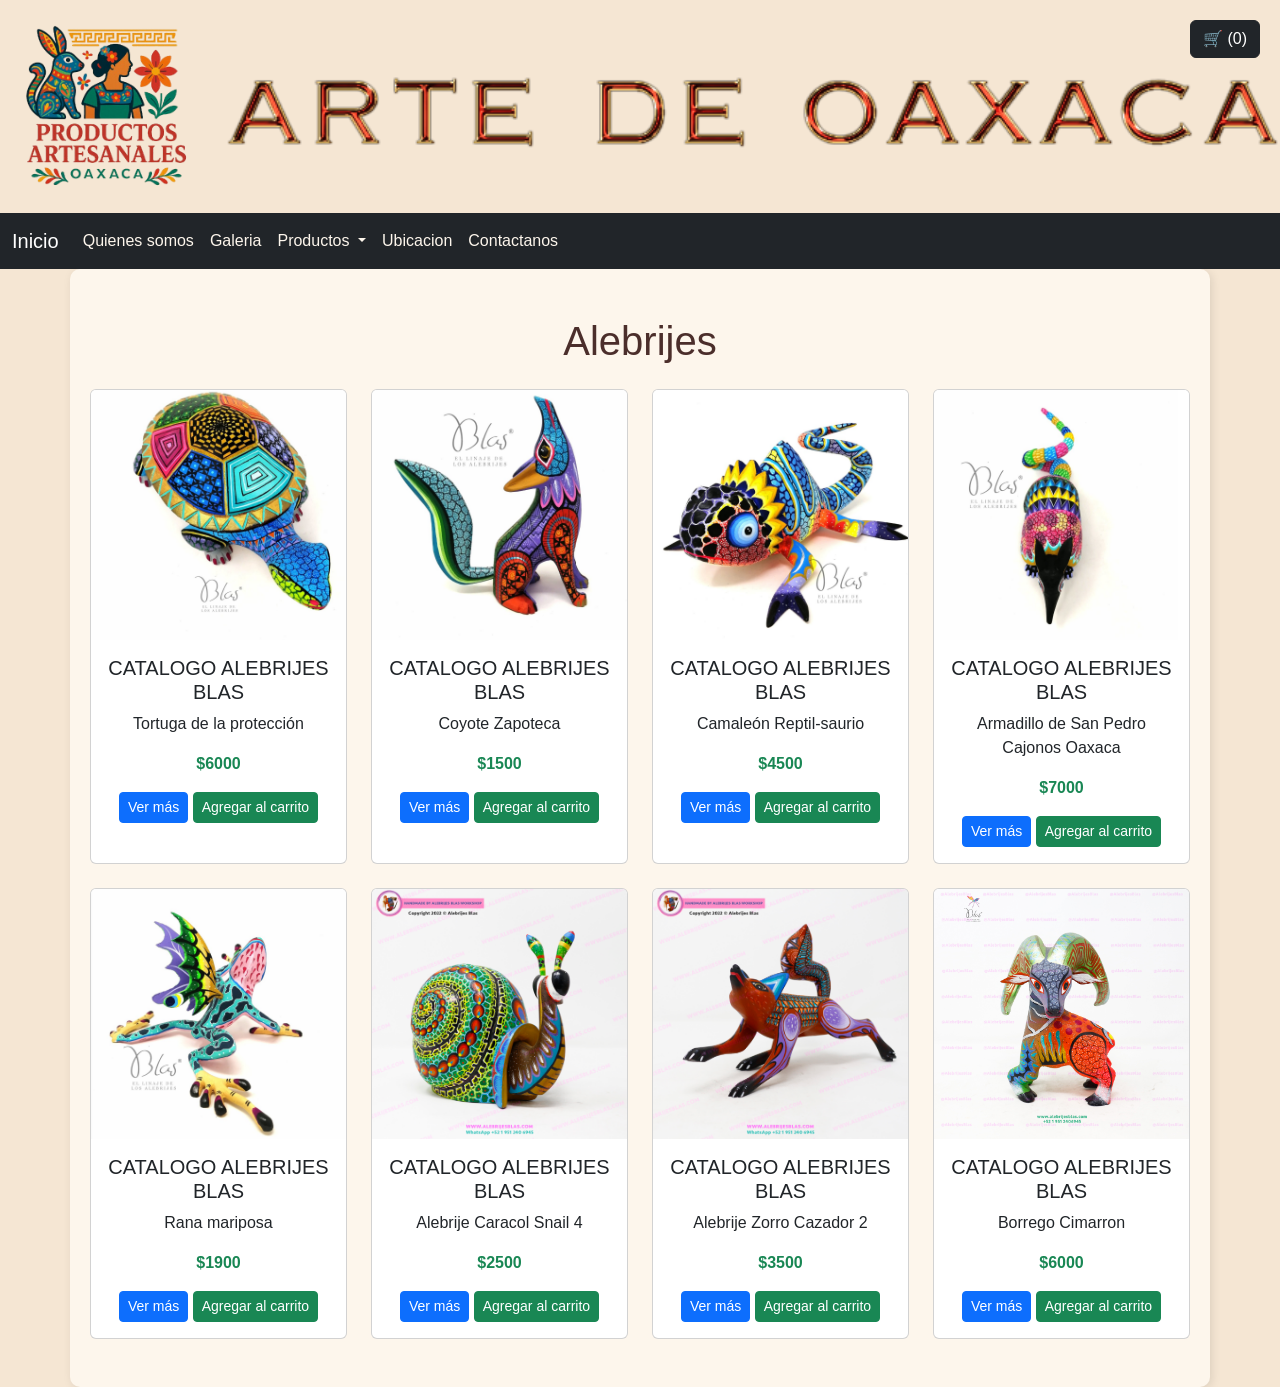
==== Alebrijes.html @ 98363458 "Add files via upload" ====
<!DOCTYPE html>
<html lang="en">
<head>
<meta charset="UTF-8">

<link href="https://cdn.jsdelivr.net/npm/bootstrap@5.0.0-beta1/dist/css/bootstrap.min.css" rel="stylesheet">
<script src="https://cdn.jsdelivr.net/npm/bootstrap@5.0.2/dist/js/bootstrap.bundle.min.js"></script>

<meta name="viewport" content="width=device-width, initial-scale=1.0">
<link rel="stylesheet" type="text/css" href="css/styleAr.css">
<title>Document</title>

<style>
.card-img-top {
  height: 250px;
  object-fit: cover;
}

#modalImg {
  max-width: 100%;
  height: 400px;
  object-fit: cover;
}
</style>

</head>

<body>

<!-- 🛒 BOTÓN CARRITO -->
<div style="position: fixed; top: 20px; right: 20px; z-index: 1000;">
  <button class="btn btn-dark" data-bs-toggle="modal" data-bs-target="#cartModal">
    🛒 (<span id="cart-count">0</span>)
  </button>
</div>

<table class="header-img" align="center">
<tr>
<th class="left-h"><img src="imgAr/arteima.png"></th>
<th class="right-h"><img src="imgAr/art.png"></th>
</tr>
</table>

<nav class="navbar navbar-expand-lg navbar-dark bg-dark" style="background-color: #f3e411;">
        <div class="container-fluid">
          <a class="navbar-brand" href="index.html">Inicio</a>
          <button class="navbar-toggler" type="button" data-bs-toggle="collapse" data-bs-target="#navbarSupportedContent" aria-controls="navbarSupportedContent" aria-expanded="false" aria-label="Toggle navigation">
            <span class="navbar-toggler-icon"></span>
          </button>
          <div class="collapse navbar-collapse" id="navbarSupportedContent">
            <ul class="navbar-nav me-auto mb-2 mb-lg-0">
              <li class="nav-item">
                <a class="nav-link active" aria-current="page" href="QuienesSom.html">Quienes somos</a>
              </li>

               <div class="collapse navbar-collapse" id="navbarSupportedContent">
            <ul class="navbar-nav me-auto mb-2 mb-lg-0">
              <li class="nav-item">
                <a class="nav-link active" aria-current="page" href="GaleriaAr.html">Galeria</a>
              </li>
          
              <li class="nav-item dropdown">
                <a class="nav-link dropdown-toggle" href="#" id="navbarDropdown" role="button" data-bs-toggle="dropdown" aria-expanded="false">
                  Productos
                </a>
                <ul class="dropdown-menu" aria-labelledby="navbarDropdown">
                  <li><a class="dropdown-item" href="Alebrijes.html">Alebrijes</a></li>
                  <li><hr class="dropdown-divider"></li>
                  <li><a class="dropdown-item" href="Barro.html">Barro negro</a></li>
                  <li><hr class="dropdown-divider"></li>
                  <li><a class="dropdown-item" href="Vestimenta.html">Vestimenta</a></li>
                  
                  
                </ul>
              </li>
              <li class="nav-item">
                <a class="nav-link" href="UbicacionAr.html">Ubicacion </a>
              </li>
              <li class="nav-item">
                <a class="nav-link" href="ContactanosAr.html">Contactanos </a>
              </li>
    
    
            
          </div>
        </div>
      </nav>

<main class="container py-5">
<div class="text-center mb-4">
<h1 class="titulo">Alebrijes</h1>
</div>

<div class="row g-4">

<!-- PRODUCTO 1 -->
<div class="col-6 col-md-4 col-lg-3">
<div class="card h-100">
<img src="imgAr/tortu.jpg" class="card-img-top">
<div class="card-body text-center">
<h5>CATALOGO ALEBRIJES BLAS</h5>
<p>Tortuga de la protección</p>
<p class="text-success fw-bold">$6000</p>

<button class="btn btn-primary btn-sm" data-bs-toggle="modal" data-bs-target="#modalImage"
data-img="imgAr/tortu.jpg" data-desc="Tortuga artesanal">Ver más</button>

<button class="btn btn-success btn-sm add-to-cart"
data-name="Tortuga de la protección" data-price="6000">
Agregar al carrito
</button>

</div>
</div>
</div>

<!-- PRODUCTO 2 -->
<div class="col-6 col-md-4 col-lg-3">
<div class="card h-100">
<img src="imgAr/coyote.jpg" class="card-img-top">
<div class="card-body text-center">
<h5>CATALOGO ALEBRIJES BLAS</h5>
<p>Coyote Zapoteca</p>
<p class="text-success fw-bold">$1500</p>

<button class="btn btn-primary btn-sm" data-bs-toggle="modal" data-bs-target="#modalImage"
data-img="imgAr/coyote.jpg" data-desc="Coyote artesanal">Ver más</button>

<button class="btn btn-success btn-sm add-to-cart"
data-name="Coyote Zapoteca" data-price="1500">
Agregar al carrito
</button>

</div>
</div>
</div>

<!-- PRODUCTO 3 -->
<div class="col-6 col-md-4 col-lg-3">
<div class="card h-100">
<img src="imgAr/camaleo.jpg" class="card-img-top">
<div class="card-body text-center">
<h5>CATALOGO ALEBRIJES BLAS</h5>
<p>Camaleón Reptil-saurio</p>
<p class="text-success fw-bold">$4500</p>

<button class="btn btn-primary btn-sm" data-bs-toggle="modal" data-bs-target="#modalImage"
data-img="imgAr/camaleo.jpg" data-desc="Camaleón artesanal">Ver más</button>

<button class="btn btn-success btn-sm add-to-cart"
data-name="Camaleón Reptil-saurio" data-price="4500">
Agregar al carrito
</button>

</div>
</div>
</div>

<!-- PRODUCTO 4 -->
<div class="col-6 col-md-4 col-lg-3">
<div class="card h-100">
<img src="imgAr/armadi.jpg" class="card-img-top">
<div class="card-body text-center">
<h5>CATALOGO ALEBRIJES BLAS</h5>
<p>Armadillo de San Pedro Cajonos Oaxaca</p>
<p class="text-success fw-bold">$7000</p>

<button class="btn btn-primary btn-sm" data-bs-toggle="modal" data-bs-target="#modalImage"
data-img="imgAr/armadi.jpg" data-desc="Armadillo artesanal">Ver más</button>

<button class="btn btn-success btn-sm add-to-cart"
data-name="Armadillo de San Pedro Cajonos Oaxaca" data-price="7000">
Agregar al carrito
</button>

</div>
</div>
</div>

<!-- PRODUCTO 5 -->
<div class="col-6 col-md-4 col-lg-3">
<div class="card h-100">
<img src="imgAr/rana.jpg" class="card-img-top">
<div class="card-body text-center">
<h5>CATALOGO ALEBRIJES BLAS</h5>
<p>Rana mariposa</p>
<p class="text-success fw-bold">$1900</p>

<button class="btn btn-primary btn-sm" data-bs-toggle="modal" data-bs-target="#modalImage"
data-img="imgAr/rana.jpg" data-desc="Rana artesanal">Ver más</button>

<button class="btn btn-success btn-sm add-to-cart"
data-name="Rana mariposa" data-price="1900">
Agregar al carrito
</button>

</div>
</div>
</div>

<!-- PRODUCTO 6 -->
<div class="col-6 col-md-4 col-lg-3">
<div class="card h-100">
<img src="imgAr/caracol.jpg" class="card-img-top">
<div class="card-body text-center">
<h5>CATALOGO ALEBRIJES BLAS</h5>
<p>Alebrije Caracol Snail 4</p>
<p class="text-success fw-bold">$2500</p>

<button class="btn btn-primary btn-sm" data-bs-toggle="modal" data-bs-target="#modalImage"
data-img="imgAr/caracol.jpg" data-desc="Caracol artesanal">Ver más</button>

<button class="btn btn-success btn-sm add-to-cart"
data-name="Alebrije Caracol Snail 4" data-price="2500">
Agregar al carrito
</button>

</div>
</div>
</div>

<!-- PRODUCTO 7 -->
<div class="col-6 col-md-4 col-lg-3">
<div class="card h-100">
<img src="imgAr/zorro.jpg" class="card-img-top">
<div class="card-body text-center">
<h5>CATALOGO ALEBRIJES BLAS</h5>
<p>Alebrije Zorro Cazador 2</p>
<p class="text-success fw-bold">$3500</p>

<button class="btn btn-primary btn-sm" data-bs-toggle="modal" data-bs-target="#modalImage"
data-img="imgAr/zorro.jpg" data-desc="Zorro artesanal">Ver más</button>

<button class="btn btn-success btn-sm add-to-cart"
data-name="Alebrije Zorro Cazador 2" data-price="3500">
Agregar al carrito
</button>

</div>
</div>
</div>

<!-- PRODUCTO 8 -->
<div class="col-6 col-md-4 col-lg-3">
<div class="card h-100">
<img src="imgAr/borrego.jpg" class="card-img-top">
<div class="card-body text-center">
<h5>CATALOGO ALEBRIJES BLAS</h5>
<p>Borrego Cimarron</p>
<p class="text-success fw-bold">$6000</p>

<button class="btn btn-primary btn-sm" data-bs-toggle="modal" data-bs-target="#modalImage"
data-img="imgAr/borrego.jpg" data-desc="Borrego artesanal">Ver más</button>

<button class="btn btn-success btn-sm add-to-cart"
data-name="Borrego Cimarron" data-price="6000">
Agregar al carrito
</button>

</div>
</div>
</div>

</div>
</main>

<!-- MODAL PRODUCTO -->
<div class="modal fade" id="modalImage">
<div class="modal-dialog modal-lg">
<div class="modal-content">
<div class="modal-body text-center">
<img id="modalImg">
<p id="modalDesc"></p>
</div>
</div>
</div>
</div>

<!-- 🛒 MODAL CARRITO -->
<div class="modal fade" id="cartModal">
<div class="modal-dialog">
<div class="modal-content">
<div class="modal-header">
<h5>Carrito de compras</h5>
<button class="btn-close" data-bs-dismiss="modal"></button>
</div>
<div class="modal-body">
<ul id="cart-items" class="list-group"></ul>
<hr>
<h5>Total: $<span id="cart-total">0</span> MXN</h5>
</div>
</div>
</div>
</div>

<script>
const modalImg = document.getElementById("modalImg");
const modalDesc = document.getElementById("modalDesc");

document.querySelectorAll(".btn-primary").forEach(btn => {
btn.addEventListener("click", function () {
modalImg.src = this.getAttribute("data-img");
modalDesc.textContent = this.getAttribute("data-desc");
});
});

let cart = [];

const cartCount = document.getElementById("cart-count");
const cartItems = document.getElementById("cart-items");
const cartTotal = document.getElementById("cart-total");

document.querySelectorAll(".add-to-cart").forEach(button => {
button.addEventListener("click", () => {
const name = button.getAttribute("data-name");
const price = parseFloat(button.getAttribute("data-price"));

cart.push({ name, price });
updateCart();
});
});

function updateCart() {
cartItems.innerHTML = "";
let total = 0;

cart.forEach(item => {
total += item.price;

const li = document.createElement("li");
li.className = "list-group-item d-flex justify-content-between";

li.innerHTML = `${item.name} <span>$${item.price}</span>`;
cartItems.appendChild(li);
});

cartCount.textContent = cart.length;
cartTotal.textContent = total;
}
</script>

</body>
</html>
---- css/styleAr.css ----
tr, tbody {
    width: 100%; 
}

.left-h {
    width: 15%;
}

.left-h img {
    width: 100%;
    height: auto;
    text-align: right;
    object-fit: cover;
}

.right-h {
    width: 75%;
}

.right-h img {
    width: 100%;
    height: auto;
    object-fit: cover;
    text-align: left;
}

body {
    background-color: #F5E6D3; /* Beige artesanal */
    color: #4B2E2B; /* Café oscuro */
    font-family: Arial, sans-serif;
}

.navbar {
    background-color: #8B5E3C; /* Café medio */
}

.navbar-dark .navbar-nav .nav-link {
    color: #FDF6EC; /* Crema claro */
}

.table thead {
    background-color: #A47148; 
    color: #FDF6EC;
}

.table tbody tr:nth-child(odd) {
    background-color: #F5E6D3; 
}

.table tbody tr:nth-child(even) {
    background-color: #EFE0CC; 
}

.container {
    background-color: #FDF6EC; 
    padding: 20px;
    border-radius: 10px;
    box-shadow: 2px 2px 10px rgba(10, 0, 0, 0.1);
}

form {
    background-color: #E6CCB2; /* Arena suave */
    padding: 20px;
    margin: 20px auto;
    max-width: 600px;
    border-radius: 5px;
    box-shadow: 0 0 10px rgba(0, 0, 0, 0.1);
}

input[type="text"],
select {
    width: 100%;
    padding: 10px;
    margin-bottom: 10px;
    border: 1px solid #C2A385;
    border-radius: 3px;
    box-sizing: border-box;
}

input[type="button"] {
    background-color: #8B5E3C; 
    color: #FDF6EC; 
    padding: 10px 20px;
    border: none;
    border-radius: 3px;
    cursor: pointer;
}

input[type="button"]:hover {
    background-color: #6F4E37; 
}

.tortilla-card {
    background-color: #FDF6EC; 
    border-radius: 1rem;
    box-shadow: 0 4px 12px rgba(0, 0, 0, 0.08);
    padding: 2rem;
}

.tortilla-title {
    font-weight: bold;
    text-transform: uppercase;
    color: #5C4033; 
    margin-bottom: 1rem;
}

.tortilla-img {
    max-width: 200px;
    height: auto;
    border-radius: 0.5rem;
}

.tortilla-desc {
    font-size: 1.1rem;
    color: #3E2723;
    margin-bottom: 1rem;
}

.tortilla-price {
    font-size: 1.2rem;
}

.price-amount {
    color: #8B4513; 
    font-weight: bold;
}
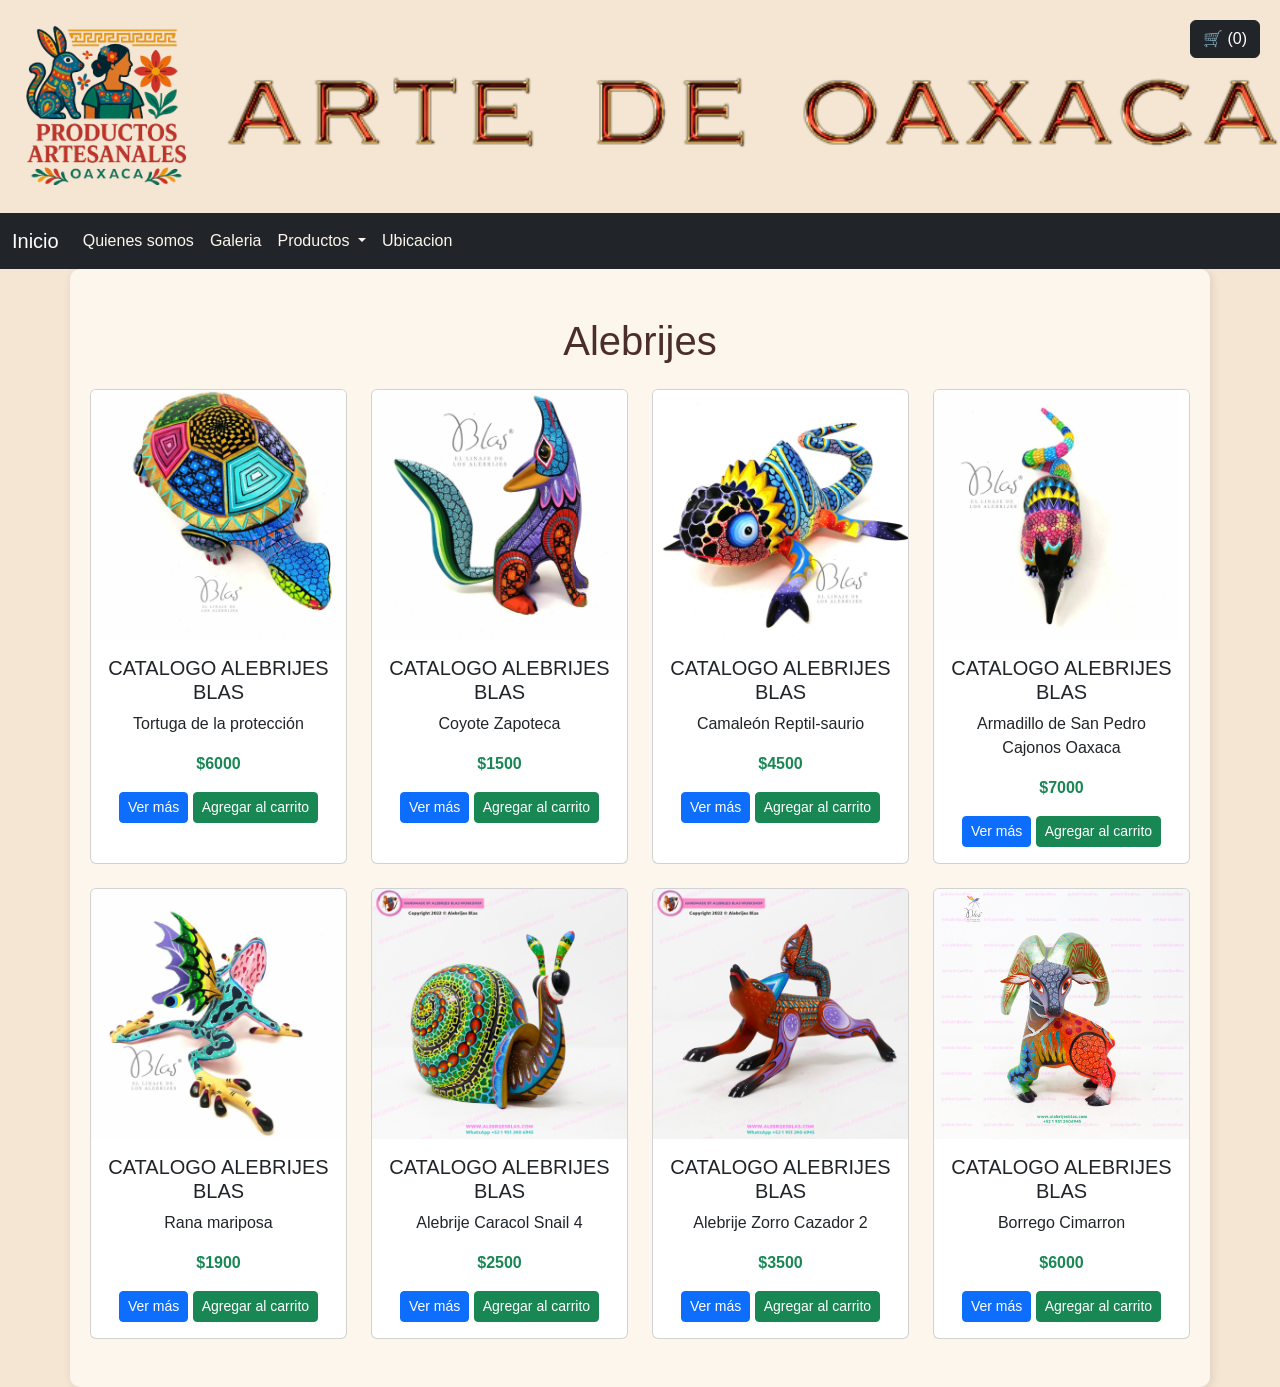
==== commit 6304bf21: "Update Alebrijes.html" ====
--- a/Alebrijes.html
+++ b/Alebrijes.html
@@ -76,9 +76,7 @@
               <li class="nav-item">
                 <a class="nav-link" href="UbicacionAr.html">Ubicacion </a>
               </li>
-              <li class="nav-item">
-                <a class="nav-link" href="ContactanosAr.html">Contactanos </a>
-              </li>
+            
     
     
             
